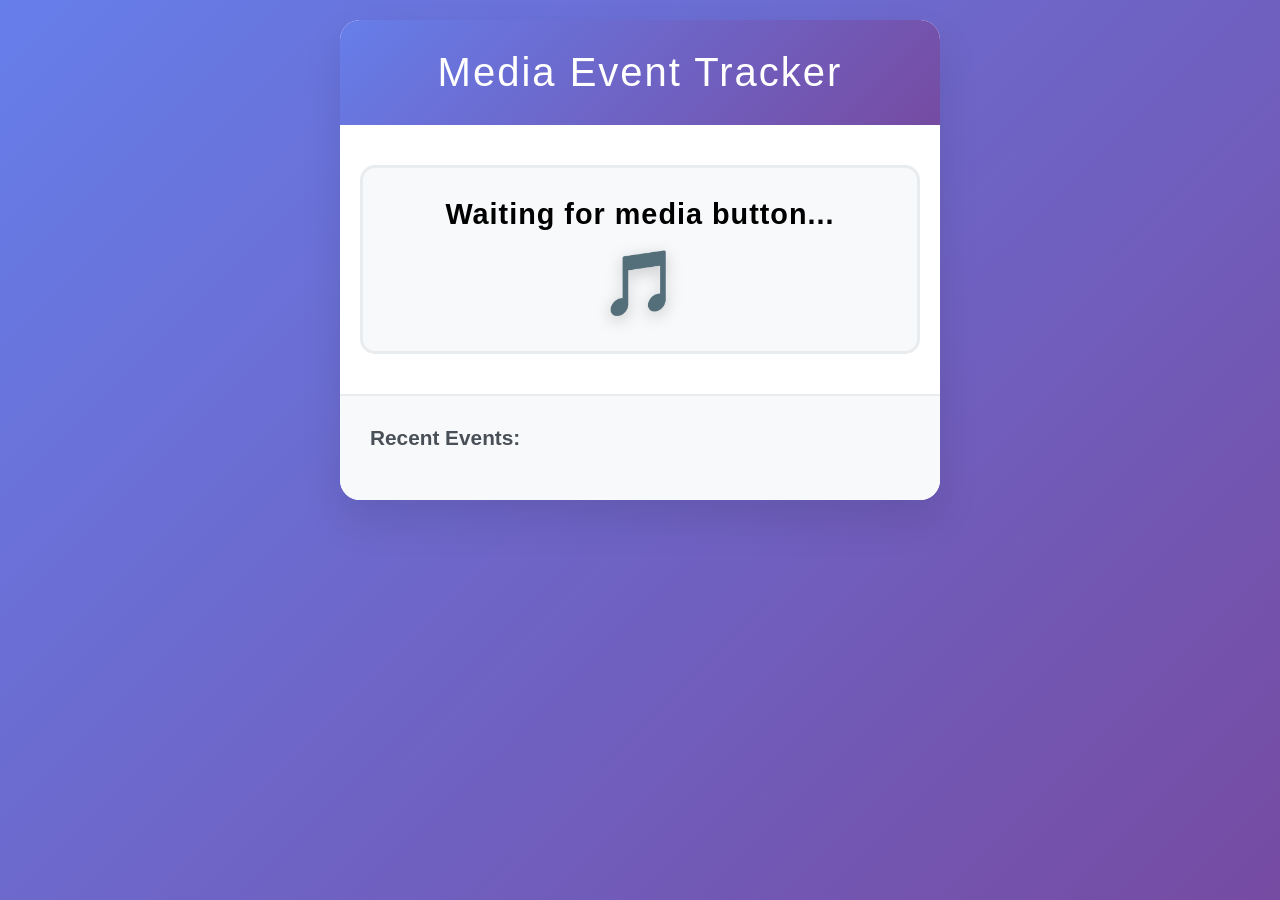
==== app/src/main/assets/index.html @ 4da7379b "android project first try" ====
<!DOCTYPE html>
<html lang="en">
<head>
    <meta charset="UTF-8">
    <meta name="viewport" content="width=device-width, initial-scale=1.0">
    <title>Media Event Tracker</title>
    <link rel="stylesheet" href="style.css">
</head>
<body>
    <div class="container">
        <h1>Media Event Tracker</h1>
        <div class="status-container">
            <div class="status-indicator" id="statusIndicator">
                <div class="status-text">Waiting for media button...</div>
                <div class="status-icon">🎵</div>
            </div>
        </div>
        <div class="event-log" id="eventLog">
            <h3>Recent Events:</h3>
            <ul id="eventList"></ul>
        </div>
    </div>
    <script src="main.js"></script>
</body>
</html>
---- app/src/main/assets/style.css ----
* {
    margin: 0;
    padding: 0;
    box-sizing: border-box;
}

body {
    font-family: 'Segoe UI', Tahoma, Geneva, Verdana, sans-serif;
    background: linear-gradient(135deg, #667eea 0%, #764ba2 100%);
    min-height: 100vh;
    padding: 20px;
}

.container {
    max-width: 600px;
    margin: 0 auto;
    background: white;
    border-radius: 20px;
    box-shadow: 0 20px 40px rgba(0, 0, 0, 0.1);
    overflow: hidden;
}

h1 {
    background: linear-gradient(135deg, #667eea 0%, #764ba2 100%);
    color: white;
    text-align: center;
    padding: 30px 20px;
    font-size: 2.5rem;
    font-weight: 300;
    letter-spacing: 2px;
}

.status-container {
    padding: 40px 20px;
    text-align: center;
}

.status-indicator {
    background: #f8f9fa;
    border-radius: 15px;
    padding: 30px;
    transition: all 0.3s ease;
    border: 3px solid #e9ecef;
}

.status-indicator.active {
    transform: scale(1.05);
    box-shadow: 0 10px 25px rgba(0, 0, 0, 0.15);
}


.status-text {
    font-size: 1.8rem;
    font-weight: 600;
    margin-bottom: 15px;
    letter-spacing: 1px;
}

.status-icon {
    font-size: 4rem;
    filter: drop-shadow(0 4px 8px rgba(0, 0, 0, 0.2));
}

.event-log {
    background: #f8f9fa;
    padding: 30px;
    border-top: 2px solid #e9ecef;
}

.event-log h3 {
    color: #495057;
    margin-bottom: 20px;
    font-size: 1.3rem;
    font-weight: 600;
}

#eventList {
    list-style: none;
    max-height: 200px;
    overflow-y: auto;
}

#eventList li {
    background: white;
    margin-bottom: 10px;
    padding: 15px;
    border-radius: 10px;
    border-left: 4px solid #667eea;
    box-shadow: 0 2px 5px rgba(0, 0, 0, 0.1);
    transition: transform 0.2s ease;
}

#eventList li:hover {
    transform: translateX(5px);
}

.timestamp {
    color: #6c757d;
    font-size: 0.9rem;
    font-weight: 500;
}

/* Responsive design */
@media (max-width: 768px) {
    body {
        padding: 10px;
    }
    
    h1 {
        font-size: 2rem;
        padding: 20px;
    }
    
    .status-text {
        font-size: 1.5rem;
    }
    
    .status-icon {
        font-size: 3rem;
    }
}
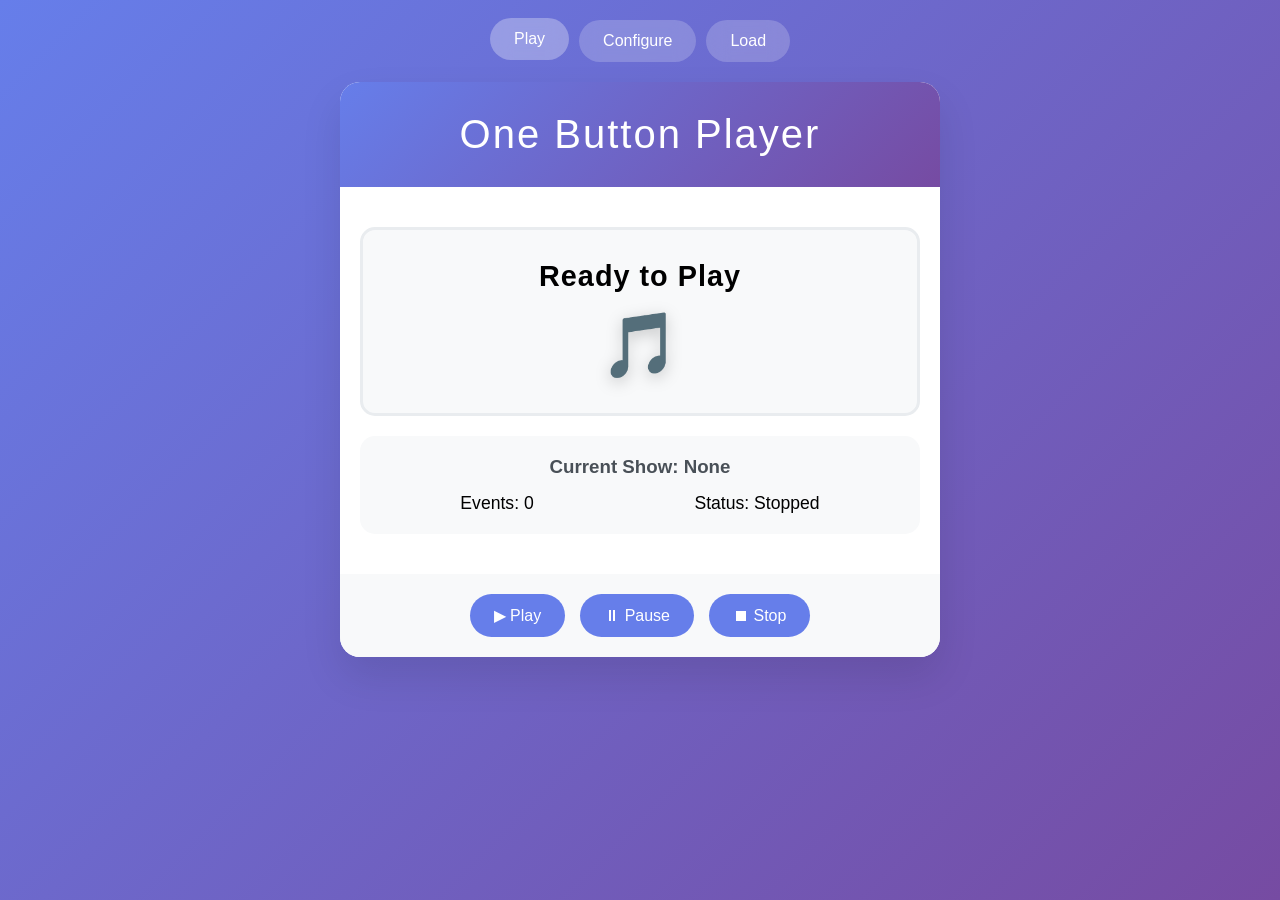
==== commit 77a8e03e: "feat: implement complete one button player with multi-screen interface Co-authored-by: aider (deepse" ====
--- a/app/src/main/assets/index.html
+++ b/app/src/main/assets/index.html
@@ -3,23 +3,101 @@
 <head>
     <meta charset="UTF-8">
     <meta name="viewport" content="width=device-width, initial-scale=1.0">
-    <title>Media Event Tracker</title>
+    <title>One Button Player</title>
     <link rel="stylesheet" href="style.css">
 </head>
 <body>
-    <div class="container">
-        <h1>Media Event Tracker</h1>
-        <div class="status-container">
-            <div class="status-indicator" id="statusIndicator">
-                <div class="status-text">Waiting for media button...</div>
-                <div class="status-icon">🎵</div>
+    <!-- Navigation -->
+    <nav class="nav-menu">
+        <button class="nav-btn active" data-screen="play">Play</button>
+        <button class="nav-btn" data-screen="configure">Configure</button>
+        <button class="nav-btn" data-screen="load">Load</button>
+    </nav>
+
+    <!-- Play Screen -->
+    <div id="play-screen" class="screen active">
+        <div class="container">
+            <h1>One Button Player</h1>
+            <div class="status-container">
+                <div class="status-indicator" id="statusIndicator">
+                    <div class="status-text">Ready to Play</div>
+                    <div class="status-icon">🎵</div>
+                </div>
+                <div class="current-show" id="currentShow">
+                    <h3>Current Show: <span id="showName">None</span></h3>
+                    <div class="show-info">
+                        <p>Events: <span id="eventCount">0</span></p>
+                        <p>Status: <span id="playStatus">Stopped</span></p>
+                    </div>
+                </div>
+            </div>
+            <div class="controls">
+                <button id="playBtn" class="control-btn">▶ Play</button>
+                <button id="pauseBtn" class="control-btn">⏸ Pause</button>
+                <button id="stopBtn" class="control-btn">⏹ Stop</button>
             </div>
         </div>
-        <div class="event-log" id="eventLog">
-            <h3>Recent Events:</h3>
-            <ul id="eventList"></ul>
+    </div>
+
+    <!-- Configure Screen -->
+    <div id="configure-screen" class="screen">
+        <div class="container">
+            <h1>Configure Show</h1>
+            <div class="config-section">
+                <h3>Show Name</h3>
+                <input type="text" id="showNameInput" placeholder="Enter show name">
+            </div>
+            <div class="config-section">
+                <h3>Select MP3 Files</h3>
+                <button id="selectFilesBtn" class="control-btn">📁 Select MP3 Files</button>
+                <div id="selectedFiles" class="file-list"></div>
+            </div>
+            <div class="config-section">
+                <h3>Button Events</h3>
+                <div id="eventsList" class="events-container"></div>
+                <button id="addEventBtn" class="control-btn">➕ Add Event</button>
+            </div>
+            <div class="config-actions">
+                <button id="saveShowBtn" class="control-btn primary">💾 Save Show</button>
+                <button id="clearShowBtn" class="control-btn secondary">🗑 Clear</button>
+            </div>
         </div>
     </div>
+
+    <!-- Load Screen -->
+    <div id="load-screen" class="screen">
+        <div class="container">
+            <h1>Load Show</h1>
+            <div id="showsList" class="shows-container">
+                <p id="noShowsMessage">No shows configured. Go to Configure screen to create one.</p>
+            </div>
+        </div>
+    </div>
+
+    <!-- Event Modal -->
+    <div id="eventModal" class="modal">
+        <div class="modal-content">
+            <h3>Add Event</h3>
+            <div class="form-group">
+                <label>Event Type:</label>
+                <select id="eventType">
+                    <option value="start">Start Track</option>
+                    <option value="stop">Stop Track</option>
+                    <option value="pause">Pause Track</option>
+                    <option value="resume">Resume Track</option>
+                </select>
+            </div>
+            <div class="form-group">
+                <label>Track:</label>
+                <select id="eventTrack"></select>
+            </div>
+            <div class="modal-actions">
+                <button id="saveEventBtn" class="control-btn primary">Save Event</button>
+                <button id="cancelEventBtn" class="control-btn secondary">Cancel</button>
+            </div>
+        </div>
+    </div>
+
     <script src="main.js"></script>
 </body>
 </html>
--- a/app/src/main/assets/style.css
+++ b/app/src/main/assets/style.css
@@ -9,6 +9,41 @@
     background: linear-gradient(135deg, #667eea 0%, #764ba2 100%);
     min-height: 100vh;
     padding: 20px;
+}
+
+/* Navigation */
+.nav-menu {
+    display: flex;
+    justify-content: center;
+    margin-bottom: 20px;
+    gap: 10px;
+}
+
+.nav-btn {
+    background: rgba(255, 255, 255, 0.2);
+    border: none;
+    color: white;
+    padding: 12px 24px;
+    border-radius: 25px;
+    cursor: pointer;
+    font-size: 1rem;
+    transition: all 0.3s ease;
+    backdrop-filter: blur(10px);
+}
+
+.nav-btn:hover,
+.nav-btn.active {
+    background: rgba(255, 255, 255, 0.3);
+    transform: translateY(-2px);
+}
+
+/* Screen Management */
+.screen {
+    display: none;
+}
+
+.screen.active {
+    display: block;
 }
 
 .container {
@@ -30,6 +65,7 @@
     letter-spacing: 2px;
 }
 
+/* Status Container */
 .status-container {
     padding: 40px 20px;
     text-align: center;
@@ -41,13 +77,13 @@
     padding: 30px;
     transition: all 0.3s ease;
     border: 3px solid #e9ecef;
+    margin-bottom: 20px;
 }
 
 .status-indicator.active {
     transform: scale(1.05);
     box-shadow: 0 10px 25px rgba(0, 0, 0, 0.15);
 }
-
 
 .status-text {
     font-size: 1.8rem;
@@ -61,43 +97,195 @@
     filter: drop-shadow(0 4px 8px rgba(0, 0, 0, 0.2));
 }
 
-.event-log {
-    background: #f8f9fa;
+/* Current Show Info */
+.current-show {
+    background: #f8f9fa;
+    border-radius: 15px;
+    padding: 20px;
+    margin-top: 20px;
+}
+
+.current-show h3 {
+    color: #495057;
+    margin-bottom: 15px;
+}
+
+.show-info {
+    display: flex;
+    justify-content: space-around;
+    font-size: 1.1rem;
+}
+
+.show-info p {
+    margin: 0;
+    font-weight: 500;
+}
+
+/* Controls */
+.controls {
+    display: flex;
+    justify-content: center;
+    gap: 15px;
+    padding: 20px;
+    background: #f8f9fa;
+}
+
+.control-btn {
+    background: #667eea;
+    border: none;
+    color: white;
+    padding: 12px 24px;
+    border-radius: 25px;
+    cursor: pointer;
+    font-size: 1rem;
+    transition: all 0.3s ease;
+}
+
+.control-btn:hover {
+    background: #5a6fd8;
+    transform: translateY(-2px);
+}
+
+.control-btn.primary {
+    background: #28a745;
+}
+
+.control-btn.secondary {
+    background: #dc3545;
+}
+
+/* Configure Screen */
+.config-section {
+    padding: 20px;
+    border-bottom: 1px solid #e9ecef;
+}
+
+.config-section h3 {
+    color: #495057;
+    margin-bottom: 15px;
+}
+
+.config-section input {
+    width: 100%;
+    padding: 12px;
+    border: 2px solid #e9ecef;
+    border-radius: 8px;
+    font-size: 1rem;
+}
+
+.file-list {
+    margin-top: 15px;
+    max-height: 150px;
+    overflow-y: auto;
+}
+
+.file-item {
+    background: #f8f9fa;
+    padding: 10px;
+    margin: 5px 0;
+    border-radius: 8px;
+    font-size: 0.9rem;
+}
+
+.events-container {
+    margin-bottom: 15px;
+}
+
+.event-item {
+    background: #f8f9fa;
+    padding: 15px;
+    margin: 10px 0;
+    border-radius: 8px;
+    border-left: 4px solid #667eea;
+}
+
+.config-actions {
+    display: flex;
+    gap: 15px;
+    padding: 20px;
+    justify-content: center;
+}
+
+/* Load Screen */
+.shows-container {
+    padding: 20px;
+}
+
+.show-item {
+    background: #f8f9fa;
+    padding: 20px;
+    margin: 15px 0;
+    border-radius: 12px;
+    cursor: pointer;
+    transition: all 0.3s ease;
+    border-left: 4px solid #667eea;
+}
+
+.show-item:hover {
+    transform: translateX(5px);
+    background: #e9ecef;
+}
+
+.show-item h4 {
+    color: #495057;
+    margin-bottom: 10px;
+}
+
+.show-item p {
+    color: #6c757d;
+    margin: 5px 0;
+}
+
+/* Modal */
+.modal {
+    display: none;
+    position: fixed;
+    top: 0;
+    left: 0;
+    width: 100%;
+    height: 100%;
+    background: rgba(0, 0, 0, 0.5);
+    z-index: 1000;
+}
+
+.modal.active {
+    display: flex;
+    align-items: center;
+    justify-content: center;
+}
+
+.modal-content {
+    background: white;
     padding: 30px;
-    border-top: 2px solid #e9ecef;
-}
-
-.event-log h3 {
+    border-radius: 15px;
+    max-width: 400px;
+    width: 90%;
+}
+
+.form-group {
+    margin-bottom: 20px;
+}
+
+.form-group label {
+    display: block;
+    margin-bottom: 8px;
+    font-weight: 500;
     color: #495057;
-    margin-bottom: 20px;
-    font-size: 1.3rem;
-    font-weight: 600;
-}
-
-#eventList {
-    list-style: none;
-    max-height: 200px;
-    overflow-y: auto;
-}
-
-#eventList li {
-    background: white;
-    margin-bottom: 10px;
-    padding: 15px;
-    border-radius: 10px;
-    border-left: 4px solid #667eea;
-    box-shadow: 0 2px 5px rgba(0, 0, 0, 0.1);
-    transition: transform 0.2s ease;
-}
-
-#eventList li:hover {
-    transform: translateX(5px);
-}
-
-.timestamp {
-    color: #6c757d;
-    font-size: 0.9rem;
-    font-weight: 500;
+}
+
+.form-group select,
+.form-group input {
+    width: 100%;
+    padding: 10px;
+    border: 2px solid #e9ecef;
+    border-radius: 8px;
+    font-size: 1rem;
+}
+
+.modal-actions {
+    display: flex;
+    gap: 15px;
+    justify-content: flex-end;
 }
 
 /* Responsive design */
@@ -118,4 +306,12 @@
     .status-icon {
         font-size: 3rem;
     }
-}
+    
+    .controls {
+        flex-direction: column;
+    }
+    
+    .config-actions {
+        flex-direction: column;
+    }
+}
